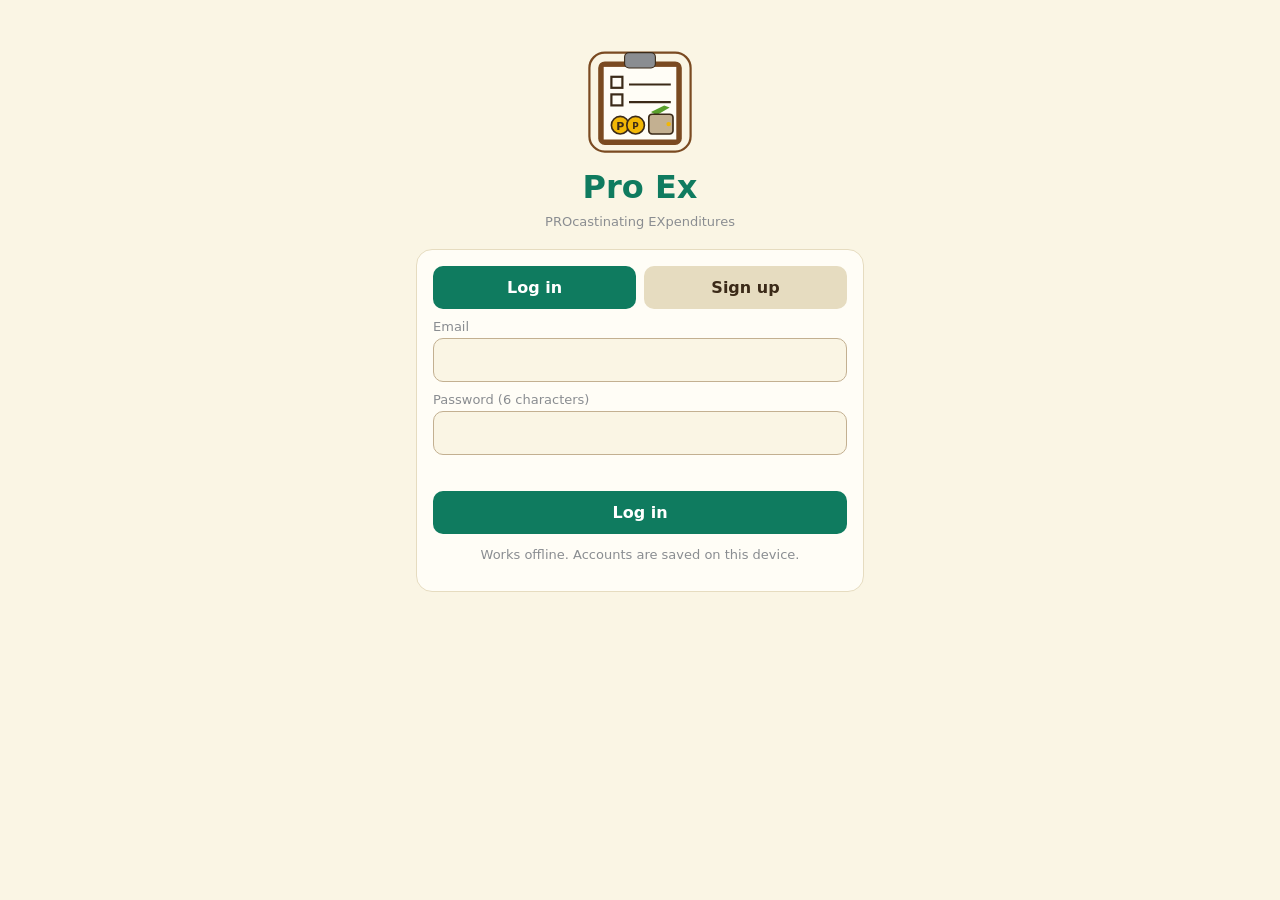
==== public/index.html @ 2d013618 "Add files via upload" ====
<!DOCTYPE html><html lang="en"><head><meta charset="utf-8"><title>PRO-EX</title>
<link rel="manifest" href="manifest.webmanifest">
<meta name="theme-color" content="#0f7b5f">
<meta name="application-name" content="PRO-EX">
<meta name="apple-mobile-web-app-title" content="PRO-EX">
<meta name="apple-mobile-web-app-capable" content="yes">
<meta name="mobile-web-app-capable" content="yes">
<link rel="icon" type="image/png" href="icons/icon-192.png">
<link rel="apple-touch-icon" href="icons/apple-touch-icon.png">
<meta name="viewport" content="width=device-width, initial-scale=1, viewport-fit=cover">
<style>
:root{--em:#0f7b5f;--kh:#c3b091;--br:#7a4a21;--ye:#f2b705;--gr:#8a8d91;--bg:#faf5e4;--card:#fffdf6;--tx:#3b2a18;--bd:#e6dcc0;box-sizing:border-box;padding-top:env(safe-area-inset-top,0px);padding-bottom:env(safe-area-inset-bottom,0px)}
@media(prefers-color-scheme:dark){:root:not([data-theme="light"]){--bg:#1b1812;--card:#26221a;--tx:#f3ecd6;--bd:#3a3326}}
:root[data-theme="dark"]{--bg:#1b1812;--card:#26221a;--tx:#f3ecd6;--bd:#3a3326}
*{box-sizing:border-box}html{scroll-padding-top:env(safe-area-inset-top,0px)}
body{margin:0;background:var(--bg);color:var(--tx);font-family:system-ui,-apple-system,"Segoe UI",sans-serif;min-height:100%}
.wrap{max-width:480px;margin:0 auto;padding:16px 16px 90px}
.card{background:var(--card);border:1px solid var(--bd);border-radius:16px;padding:16px;margin-bottom:14px}
h1,h2,h3{margin:0 0 8px}h2{font-size:18px;color:var(--em)}h3{font-size:15px;color:var(--br)}
label{display:block;font-size:13px;color:var(--gr);margin:10px 0 4px}
input,select{width:100%;padding:12px;border:1px solid var(--kh);border-radius:10px;background:var(--bg);color:var(--tx);font-size:16px}
button{font:inherit;cursor:pointer;border:0;border-radius:10px;padding:12px 16px;background:var(--em);color:#fff;font-weight:600;width:100%;margin-top:12px}
button.alt{background:var(--ye);color:#3b2a18}button.ghost{background:transparent;color:var(--br);border:1px solid var(--kh);width:auto;margin:0;padding:6px 12px;font-size:13px}
.top{display:flex;align-items:center;gap:10px;margin-bottom:14px}.top .t{flex:1}.top b{font-size:20px;color:var(--em)}.top small{display:block;color:var(--gr)}
.badge{font-size:11px;padding:3px 8px;border-radius:99px;background:var(--em);color:#fff}.badge.off{background:var(--gr)}
nav{position:fixed;left:0;right:0;bottom:0;display:flex;background:var(--card);border-top:1px solid var(--bd);padding-bottom:env(safe-area-inset-bottom,0px)}
nav button{flex:1;margin:0;border-radius:0;background:none;color:var(--gr);padding:14px 4px}nav button.on{color:var(--em);box-shadow:inset 0 3px var(--em)}
.big{font-size:34px;font-weight:800;color:var(--em)}.row{display:flex;justify-content:space-between;align-items:center;padding:8px 0;border-bottom:1px dashed var(--bd);gap:8px}
.bar{height:12px;background:var(--bd);border-radius:99px;overflow:hidden}.bar i{display:block;height:100%;background:linear-gradient(90deg,var(--em),var(--ye))}
.grid{display:grid;grid-template-columns:repeat(10,1fr);gap:4px;margin-top:10px}.grid span{aspect-ratio:1;border-radius:5px;background:var(--bd);font-size:9px;display:flex;align-items:center;justify-content:center;color:var(--gr)}.grid .d{background:var(--em);color:#fff}.grid .t{outline:2px solid var(--ye)}
.quote{background:var(--em);color:#fff;border-radius:16px;padding:14px;margin-bottom:14px;font-size:14px}
.tabs{display:flex;gap:8px;margin-bottom:8px}.tabs button{margin:0;background:var(--bd);color:var(--tx)}.tabs button.on{background:var(--em);color:#fff}
.err{color:#b3261e;font-size:13px;margin-top:8px;min-height:16px}.x{background:none;color:var(--gr);width:auto;margin:0;padding:2px 8px}
.mut{color:var(--gr);font-size:13px}
</style></head><body><div class="wrap" id="app"></div>
<script>
var LOGO='<svg viewBox="0 0 100 100" width="__S__" height="__S__"><rect x="4" y="6" width="92" height="90" rx="14" fill="#faf5e4" stroke="#7a4a21" stroke-width="2"/><rect x="12" y="14" width="76" height="76" rx="6" fill="#7a4a21"/><rect x="17" y="19" width="66" height="66" fill="#fffdf6"/><rect x="36" y="6" width="28" height="14" rx="4" fill="#8a8d91" stroke="#3b2a18"/><rect x="24" y="28" width="10" height="10" fill="none" stroke="#3b2a18" stroke-width="2"/><rect x="24" y="44" width="10" height="10" fill="none" stroke="#3b2a18" stroke-width="2"/><path d="M40 35h38M40 51h38" stroke="#3b2a18" stroke-width="2"/><path d="M60 60l12-6 5 2-12 7z" fill="#5aa02c"/><rect x="58" y="62" width="22" height="18" rx="3" fill="#c3b091" stroke="#3b2a18" stroke-width="1.5"/><circle cx="76" cy="71" r="2" fill="#f2b705"/><rect x="24" y="64" width="16" height="16" rx="8" fill="#f2b705" stroke="#3b2a18" stroke-width="1.5"/><circle cx="46" cy="72" r="8" fill="#f2b705" stroke="#3b2a18" stroke-width="1.5"/><text x="32" y="76" font-size="10" font-weight="700" text-anchor="middle" fill="#3b2a18">P</text><text x="46" y="75" font-size="8" font-weight="700" text-anchor="middle" fill="#3b2a18">P</text></svg>';
var logo=function(s){return LOGO.replace(/__S__/g,s)};
var Q=["Small savings every day build big futures.","Don't procrastinate your expenses, plan them!","Every peso saved today is freedom tomorrow.","Consistency beats amount. Save a little, daily.","Future you says thank you.","Skip one impulse buy today. Your goal gets closer.","Progress, not perfection. Keep the streak alive!"];
var SPLIT=[["🍱 Food",.5],["🚌 Transport",.25],["📚 School needs",.15],["🎈 Wants / treats",.1]];
var $=function(id){return document.getElementById(id)};
var esc=function(s){return String(s).replace(/[&<>"']/g,function(c){return{"&":"&amp;","<":"&lt;",">":"&gt;",'"':"&quot;","'":"&#39;"}[c]})};
var peso=function(n){return "₱"+(Math.round(n*100)/100).toLocaleString(undefined,{minimumFractionDigits:2,maximumFractionDigits:2})};
var today=function(){var d=new Date();return new Date(d-d.getTimezoneOffset()*6e4).toISOString().slice(0,10)};
var addDays=function(s,n){var d=new Date(s+"T00:00:00Z");d.setUTCDate(d.getUTCDate()+n);return d.toISOString().slice(0,10)};
function ls(k,v){try{if(v===undefined){var r=localStorage.getItem(k);return r?JSON.parse(r):null}localStorage.setItem(k,JSON.stringify(v));return true}catch(e){return null}}
var mem={users:{}};
var users=function(){return ls("proex_users")||mem.users};
var hash=function(s){var h=5381;for(var i=0;i<s.length;i++)h=((h<<5)+h+s.charCodeAt(i))|0;return String(h)};
var U=null,D=null,tab="today",mode="login",err="",editing=false;
function save(){ls("proex_v2_"+U.email,D)}
function boot(){var e=ls("proex_session");var us=users();if(e&&us[e]){U=us[e];D=ls("proex_v2_"+e);if(!D||!D.days)D={goal:null,days:{}}}render()}
window.addEventListener("online",render);window.addEventListener("offline",render);
function setMode(m){mode=m;err="";render()}
function fail(m){err=m;$("err").textContent=m}
function signup(){var n=$("n").value.trim(),e=$("e").value.trim().toLowerCase(),p=$("p").value;
 if(!n)return fail("Please enter your name.");if(!/^\S+@\S+\.\S+$/.test(e))return fail("Enter a valid email.");
 if(p.length!==6)return fail("Password must be exactly 6 characters.");
 var us=users();if(us[e])return fail("Email already registered. Please log in.");
 us[e]={name:n,email:e,pw:hash(p)};if(!ls("proex_users",us))mem.users=us;ls("proex_session",e);boot()}
function login(){var e=$("e").value.trim().toLowerCase(),p=$("p").value,u=users()[e];
 if(!u||u.pw!==hash(p))return fail("Wrong email or password.");ls("proex_session",e);boot()}
function logout(){ls("proex_session","");U=null;D=null;mode="login";tab="today";render()}
function go(t){tab=t;render()}
function genDay(){var td=today(),al=+$("al").value,sv=+$("sv").value;
 if(!(al>0))return alert("Enter your allowance for today.");if(!(sv>=0)||sv>al)return alert("Savings must be between 0 and your allowance.");
 var t=D.days[td]||{exp:[],done:false};t.allow=al;t.save=sv;D.days[td]=t;
 if(!D.goal)D.goal={ds:sv||1,days:+$("dur").value,start:td};editing=false;save();render()}
function addExp(){var td=today(),l=$("el").value.trim()||"Expense",a=+$("ea").value;if(!(a>0))return;D.days[td].exp.push({l:l,a:a,id:Date.now()});save();render()}
function delExp(id){var t=D.days[today()];t.exp=t.exp.filter(function(x){return x.id!==id});save();render()}
function toggleDone(){var t=D.days[today()];t.done=!t.done;save();render()}
function addLeft(l){var t=D.days[today()];t.save+=l;save();render()}
function edit(){editing=true;render()}
function setGoal(){var ds=+$("gds").value;if(!(ds>0))return;D.goal.ds=ds;D.goal.days=+$("gdur").value;save();render()}
function restart(){if(confirm("Restart your challenge from today? Your daily history is kept.")){D.goal.start=today();save();render()}}
function spent(t){return t.exp.reduce(function(s,x){return s+x.a},0)}
function streak(){var s=0,d=today(),has=function(x){return D.days[x]&&D.days[x].done};if(!has(d))d=addDays(d,-1);while(has(d)){s++;d=addDays(d,-1)}return s}
function render(){var A=$("app");
 if(!U){A.innerHTML='<div style="text-align:center;margin:30px 0 20px">'+logo(110)+'<h1 style="color:var(--em);margin-top:8px">Pro Ex</h1><div class="mut">PROcastinating EXpenditures</div></div><div class="card"><div class="tabs"><button class="'+(mode=="login"?"on":"")+'" onclick="setMode(\'login\')">Log in</button><button class="'+(mode=="signup"?"on":"")+'" onclick="setMode(\'signup\')">Sign up</button></div>'+
 (mode=="signup"?'<label>Name</label><input id="n" autocomplete="name">':"")+'<label>Email</label><input id="e" type="email" autocomplete="email"><label>Password (6 characters)</label><input id="p" type="password" maxlength="6" autocomplete="current-password"><div class="err" id="err">'+esc(err)+'</div><button onclick="'+(mode=="signup"?"signup()":"login()")+'">'+(mode=="signup"?"Create account":"Log in")+'</button><p class="mut" style="text-align:center">Works offline. Accounts are saved on this device.</p></div>';return}
 var on=navigator.onLine,td=today(),t=D.days[td],G=D.goal,h='<div class="top">'+logo(44)+'<div class="t"><b>Pro Ex</b><small>Hi, '+esc(U.name)+'</small></div><span class="badge '+(on?"":"off")+'">'+(on?"Online":"Offline")+'</span><button class="ghost" onclick="logout()">Log out</button></div>';
 var dl=new Date().toLocaleDateString(undefined,{weekday:"long",month:"long",day:"numeric"});
 if(tab=="today"){
  if(!t||editing){h+='<div class="card"><h2>Plan your day</h2><div class="mut">'+dl+(t?"":" · Open Pro Ex every day to plan a new budget")+'</div><label>Allowance for today (₱)</label><input id="al" type="number" inputmode="decimal" value="'+(t?t.allow:"")+'"><label>Savings for today (₱)</label><input id="sv" type="number" inputmode="decimal" value="'+(t?t.save:(G?G.ds:""))+'">'+(G?"":'<label>Savings challenge length</label><select id="dur"><option value="30">1 month (30 days)</option><option value="70">10 weeks (70 days)</option></select>')+'<button onclick="genDay()">Generate budget plan</button></div>'}
  else{var sp=spent(t),b=t.allow-t.save,left=b-sp;
   h+='<div class="card"><h2>Today\'s budget · '+dl+'</h2><div class="mut">You can spend</div><div class="big">'+peso(b)+'</div><div class="row"><span>Allowance</span><b>'+peso(t.allow)+'</b></div><div class="row"><span>Savings</span><b style="color:var(--em)">'+peso(t.save)+'</b></div><h3 style="margin-top:12px">Suggested split</h3>'+SPLIT.map(function(s){return '<div class="row"><span>'+s[0]+'</span><b>'+peso(b*s[1])+'</b></div>'}).join("")+'<button class="ghost" style="margin-top:12px" onclick="edit()">Change allowance / savings</button></div>'+
   '<div class="card"><div class="mut">Left to spend today</div><div class="big" style="color:'+(left<0?"#b3261e":"var(--em)")+'">'+peso(left)+'</div><div class="bar"><i style="width:'+Math.min(100,b?sp/b*100:100)+'%"></i></div><div class="mut" style="margin-top:6px">Spent '+peso(sp)+' of '+peso(b)+'</div>'+(left<0?'<p class="err">Over budget! Skip the next purchase.</p>':"")+(left>0&&sp>0?'<button class="alt" onclick="addLeft('+left+')">Save my leftover '+peso(left)+' too</button>':"")+'<button onclick="toggleDone()" style="'+(t.done?"background:var(--br)":"")+'">'+(t.done?"✓ Savings set aside (tap to undo)":"I set aside today\'s savings")+'</button></div>'+
   '<div class="card"><h3>Add expense</h3><input id="el" placeholder="What for? (e.g. Lunch)"><label>Amount (₱)</label><input id="ea" type="number" inputmode="decimal"><button class="alt" onclick="addExp()">Add expense</button></div><div class="card"><h3>Today\'s expenses</h3>'+(t.exp.length?t.exp.map(function(x){return '<div class="row"><span>'+esc(x.l)+'</span><span>'+peso(x.a)+'<button class="x" onclick="delExp('+x.id+')">✕</button></span></div>'}).join(""):'<div class="mut">Nothing spent yet. Nice!</div>')+'</div>'}}
 if(tab=="goal"){if(!G){h+='<div class="card">Make your first daily plan on the Today tab to start your savings challenge.</div>'}else{
  var keys=Object.keys(D.days).sort().reverse(),tot=keys.reduce(function(s,k){return s+(D.days[k].done?D.days[k].save:0)},0),tg=G.ds*G.days,pc=Math.min(100,tot/tg*100),cells="";
  for(var i=0;i<G.days;i++){var d=addDays(G.start,i);cells+='<span class="'+(D.days[d]&&D.days[d].done?"d ":"")+(d==td?"t":"")+'">'+(i+1)+'</span>'}
  var di=Math.floor((new Date(td)-new Date(G.start))/864e5)+1;
  h+='<div class="quote">💡 '+Q[new Date().getDate()%Q.length]+'</div><div class="card"><h2>Savings goal</h2><div class="mut">Saved so far</div><div class="big">'+peso(tot)+'</div><div class="bar"><i style="width:'+pc+'%"></i></div><div class="mut" style="margin-top:6px">'+Math.round(pc)+'% of '+peso(tg)+' · Day '+Math.max(1,Math.min(di,G.days))+' of '+G.days+' · 🔥 '+streak()+'-day streak</div><div class="grid">'+cells+'</div></div>'+
  '<div class="card"><h3>Challenge settings</h3><label>Daily saving target (₱)</label><input id="gds" type="number" inputmode="decimal" value="'+G.ds+'"><label>Length</label><select id="gdur"><option value="30"'+(G.days==30?" selected":"")+'>1 month (30 days)</option><option value="70"'+(G.days==70?" selected":"")+'>10 weeks (70 days)</option></select><button onclick="setGoal()">Update goal</button><button class="ghost" style="margin-top:12px" onclick="restart()">Restart challenge</button></div>'+
  '<div class="card"><h3>Daily history</h3>'+keys.map(function(k){var x=D.days[k];return '<div class="row"><span>'+k+'<br><span class="mut">Allowance '+peso(x.allow)+' · Spent '+peso(spent(x))+'</span></span><b style="color:'+(x.done?"var(--em)":"var(--gr)")+'">'+(x.done?"✓ ":"")+peso(x.save)+'</b></div>'}).join("")+'</div>'}}
 h+='<nav><button class="'+(tab=="today"?"on":"")+'" onclick="go(\'today\')">📋<br>Today</button><button class="'+(tab=="goal"?"on":"")+'" onclick="go(\'goal\')">🪙<br>Savings</button></nav>';
 A.innerHTML=h}
boot();
if("serviceWorker" in navigator){window.addEventListener("load",function(){navigator.serviceWorker.register("sw.js").catch(function(){})})}
</script></body></html>
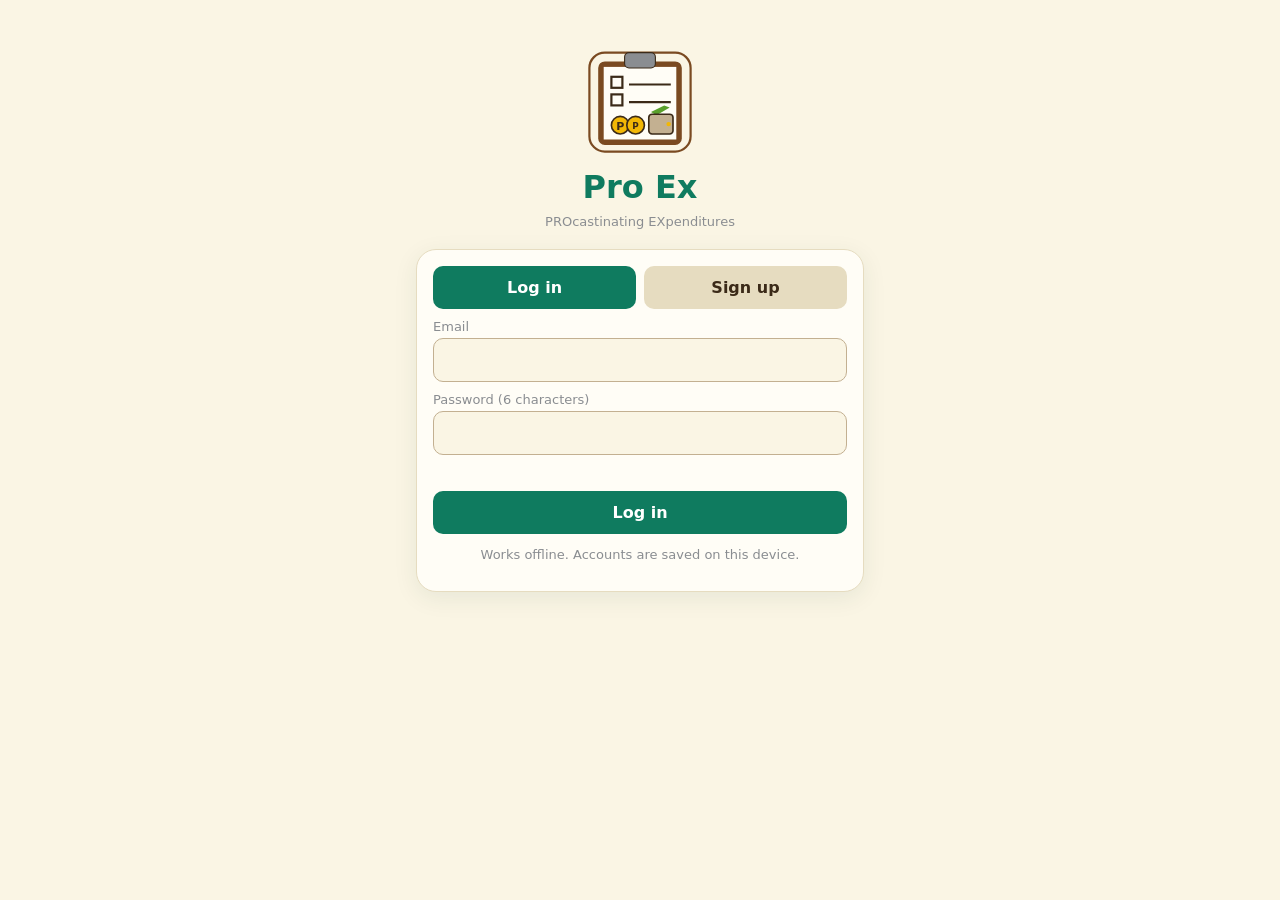
==== commit 7bb569a8: "Add files via upload" ====
--- a/public/index.html
+++ b/public/index.html
@@ -32,7 +32,9 @@
 .tabs{display:flex;gap:8px;margin-bottom:8px}.tabs button{margin:0;background:var(--bd);color:var(--tx)}.tabs button.on{background:var(--em);color:#fff}
 .err{color:#b3261e;font-size:13px;margin-top:8px;min-height:16px}.x{background:none;color:var(--gr);width:auto;margin:0;padding:2px 8px}
 .mut{color:var(--gr);font-size:13px}
-</style></head><body><div class="wrap" id="app"></div>
+</style><link rel="stylesheet" href="enhance.css">
+<link rel="stylesheet" href="modules.css">
+</head><body><div class="wrap" id="app"></div>
 <script>
 var LOGO='<svg viewBox="0 0 100 100" width="__S__" height="__S__"><rect x="4" y="6" width="92" height="90" rx="14" fill="#faf5e4" stroke="#7a4a21" stroke-width="2"/><rect x="12" y="14" width="76" height="76" rx="6" fill="#7a4a21"/><rect x="17" y="19" width="66" height="66" fill="#fffdf6"/><rect x="36" y="6" width="28" height="14" rx="4" fill="#8a8d91" stroke="#3b2a18"/><rect x="24" y="28" width="10" height="10" fill="none" stroke="#3b2a18" stroke-width="2"/><rect x="24" y="44" width="10" height="10" fill="none" stroke="#3b2a18" stroke-width="2"/><path d="M40 35h38M40 51h38" stroke="#3b2a18" stroke-width="2"/><path d="M60 60l12-6 5 2-12 7z" fill="#5aa02c"/><rect x="58" y="62" width="22" height="18" rx="3" fill="#c3b091" stroke="#3b2a18" stroke-width="1.5"/><circle cx="76" cy="71" r="2" fill="#f2b705"/><rect x="24" y="64" width="16" height="16" rx="8" fill="#f2b705" stroke="#3b2a18" stroke-width="1.5"/><circle cx="46" cy="72" r="8" fill="#f2b705" stroke="#3b2a18" stroke-width="1.5"/><text x="32" y="76" font-size="10" font-weight="700" text-anchor="middle" fill="#3b2a18">P</text><text x="46" y="75" font-size="8" font-weight="700" text-anchor="middle" fill="#3b2a18">P</text></svg>';
 var logo=function(s){return LOGO.replace(/__S__/g,s)};
@@ -97,4 +99,6 @@
  A.innerHTML=h}
 boot();
 if("serviceWorker" in navigator){window.addEventListener("load",function(){navigator.serviceWorker.register("sw.js").catch(function(){})})}
-</script></body></html>
+</script>
+<script src="enhance.js"></script>
+<script src="modules.js"></script></body></html>
--- a/public/enhance.css
+++ b/public/enhance.css
@@ -0,0 +1,26 @@
+/* PRO-EX enhancements: desktop layout + savings adjustment styles. Uses the app's existing colors. */
+:root{--ok:#0f7b5f;--warn:#7a4a21;--bad:#b3261e}
+.pxgrid{display:grid;grid-template-columns:repeat(2,minmax(0,1fr));gap:10px;margin:8px 0 12px}
+.pxs{display:flex;flex-direction:column;gap:2px;padding:12px;border:1px solid var(--bd);border-radius:12px;background:var(--bg)}
+.pxi{font-size:20px}.pxl{font-size:12px;color:var(--gr)}.pxs b{font-size:19px}
+.pxs.good b{color:var(--ok)}.pxs.warn b{color:var(--warn)}.pxs.bad b{color:var(--bad)}
+.pxmsg{padding:12px 14px;border-radius:12px;font-size:14px;margin:6px 0 12px;border-left:5px solid var(--ok);background:rgba(15,123,95,.12)}
+.pxmsg.warn{border-color:var(--ye);background:rgba(242,183,5,.18)}
+.pxmsg.bad{border-color:var(--bad);background:rgba(179,38,30,.12)}
+.pxbar.warn i{background:var(--ye)}.pxbar.bad i{background:var(--bad)}
+.pxnote{margin-top:8px}
+#pxToast{position:fixed;left:50%;top:calc(env(safe-area-inset-top,0px) + 12px);transform:translate(-50%,-200%);max-width:min(92vw,520px);padding:12px 16px;border-radius:12px;color:#fff;font-size:14px;z-index:50;transition:transform .25s;box-shadow:0 6px 20px rgba(0,0,0,.25);background:var(--em)}
+#pxToast.show{transform:translate(-50%,0)}#pxToast.warn{background:var(--br)}#pxToast.bad{background:var(--bad)}
+@media(min-width:700px){.pxgrid{grid-template-columns:repeat(3,minmax(0,1fr))}}
+@media(min-width:700px) and (max-width:899px){body.in #app{max-width:680px}}
+@media(min-width:900px){
+ body.in nav{top:0;right:auto;width:200px;flex-direction:column;justify-content:flex-start;padding:24px 12px;border-top:0;border-right:1px solid var(--bd)}
+ body.in nav button{display:flex;align-items:center;gap:10px;text-align:left;padding:14px;border-radius:12px;margin:0 0 6px;box-shadow:none;font-size:16px}
+ body.in nav button.on{background:rgba(15,123,95,.12);box-shadow:none}
+ body.in nav button br{display:none}
+ body.in #app{max-width:none;margin:0 0 0 200px;padding:28px max(32px,calc((100vw - 200px - 1080px)/2)) 40px;display:grid;grid-template-columns:repeat(2,minmax(0,1fr));gap:0 20px;align-items:start}
+ body.in #app>.top,body.in #app>.quote,body.in #app>.pxpanel{grid-column:1/-1}
+ body.in #app>.card.solo{grid-column:1/-1;max-width:560px}
+ .pxgrid{grid-template-columns:repeat(6,minmax(0,1fr))}
+}
+.pxsplit summary{cursor:pointer;font-weight:600;color:var(--br)}.pxsp{display:grid;grid-template-columns:repeat(2,minmax(0,1fr));gap:0 12px;margin-top:6px}.pxsp label{margin:8px 0 0}
--- a/public/modules.css
+++ b/public/modules.css
@@ -0,0 +1,31 @@
+/* PRO-EX modules: modern look, home, habits, budget, history, dark-mode toggle */
+.card{border-radius:20px;box-shadow:0 6px 24px rgba(11,61,46,.08);transition:transform .2s,box-shadow .2s}
+.card:hover{transform:translateY(-2px);box-shadow:0 10px 28px rgba(11,61,46,.14)}
+button{transition:transform .15s,filter .15s}button:hover{filter:brightness(1.08);transform:translateY(-1px)}button:active{transform:none}
+:focus-visible{outline:3px solid var(--ye);outline-offset:2px}
+@keyframes pxIn{from{opacity:0;transform:translateY(10px)}to{opacity:1;transform:none}}@keyframes pxf{50%{transform:translateY(-16px) rotate(8deg)}}
+.pxpage,#app>.card,#app>.quote{animation:pxIn .35s ease both}.pxpage{grid-column:1/-1}
+.pxhero{position:relative;overflow:hidden;text-align:center;padding:32px 18px;border-radius:24px;color:#fff;background:linear-gradient(135deg,#0b3d2e,#0f7b5f 70%,#2e9a74);box-shadow:0 10px 30px rgba(11,61,46,.25);margin-bottom:16px}
+.pxhero>*{position:relative}.pxhero h1{color:#fff;margin:6px 0 0;font-size:38px;letter-spacing:2px}.pxhero p{color:#e3f3ea;margin:6px 0}.pxsub{font-size:13px;letter-spacing:1px}
+.pxhero .pxmotto{color:var(--ye);font-size:20px;margin:14px 0 6px}
+.pxcoins i{position:absolute;font-style:normal;font-size:28px;opacity:.3;animation:pxf 6s ease-in-out infinite}
+.pxcoins i:nth-child(1){left:6%;top:12%}.pxcoins i:nth-child(2){right:8%;top:10%;animation-delay:1s}.pxcoins i:nth-child(3){left:12%;bottom:12%;animation-delay:2s}.pxcoins i:nth-child(4){right:12%;bottom:14%;animation-delay:3s}.pxcoins i:nth-child(5){left:48%;top:4%;animation-delay:4s}
+.pxbtns{display:flex;flex-wrap:wrap;gap:10px;margin-top:16px}.pxbtns button{flex:1 1 150px;width:auto;margin:0}.pxbtns .pxwh{background:rgba(255,255,255,.16);border:1px solid rgba(255,255,255,.55)}
+.pxfeat{display:grid;grid-template-columns:1fr;gap:12px;margin-bottom:14px}
+.pxfc{display:flex;flex-direction:column;align-items:flex-start;gap:4px;text-align:left;background:var(--card);color:var(--tx);border:1px solid var(--bd);border-radius:20px;padding:18px;margin:0;width:auto;box-shadow:0 6px 24px rgba(11,61,46,.08)}
+.pxfc span{font-size:30px}.pxfc b{color:var(--em)}.pxfc small{color:var(--gr);font-size:13px}
+.pxtip{display:flex;align-items:center;gap:12px}.pxtip>span{font-size:30px}.pxtip div{flex:1}.pxtip p{margin:4px 0 0}
+.pxh{display:grid;grid-template-columns:1fr 1fr;gap:6px 8px}.pxh label{grid-column:1/-1;margin:10px 0 0}
+.pxdw{display:flex;gap:16px;align-items:center;flex-wrap:wrap}.pxd{width:150px;height:150px}.pxlgw{flex:1;min-width:150px}
+.pxlg{display:flex;align-items:center;gap:8px;font-size:13px;padding:3px 0}.pxlg i{width:11px;height:11px;border-radius:3px;flex:none}.pxlg b{margin-left:auto}
+.pxer{display:grid;grid-template-columns:1fr 84px 38px 38px;gap:6px;margin:6px 0}.pxer button{margin:0;width:auto;padding:6px}.pxstar{background:var(--bd);color:var(--gr)}.pxstar.on{background:var(--ye);color:#3b2a18}
+.pxrow2{display:flex;gap:8px;flex-wrap:wrap}.pxrow2>*{flex:1 1 140px}.pxrow2 button{margin-top:10px}
+.pxtw{overflow-x:auto}.pxt{width:100%;border-collapse:collapse;font-size:13px}.pxt th,.pxt td{padding:6px;border-bottom:1px dashed var(--bd);text-align:right}.pxt th:first-child,.pxt td:first-child{text-align:left}
+.pxbars{display:flex;gap:8px;align-items:flex-end;height:130px}.pxbars div{flex:1;height:100%;display:flex;flex-direction:column;justify-content:flex-end;align-items:center;font-size:11px;color:var(--gr);gap:4px}
+.pxbars i{width:100%;border-radius:8px 8px 0 0;background:linear-gradient(var(--em),#3aa17e);min-height:2px;transition:height .5s}.pxbars i.o{background:var(--bad)}
+button:disabled{opacity:.5;cursor:not-allowed;transform:none}
+.pxnav button{display:flex;flex-direction:column;align-items:center;gap:2px;font-size:10px;padding:8px 0;min-width:0}.pxnav button span:first-child{font-size:19px}
+.pxth{margin-right:6px}
+@media(min-width:700px){.pxfeat{grid-template-columns:repeat(3,1fr)}}
+@media(min-width:900px){body.in .pxnav button{flex-direction:row;font-size:15px;padding:12px 14px}.pxnav button span:first-child{font-size:20px}.pxhero{padding:48px 28px}.pxhero h1{font-size:50px}}
+@media(prefers-reduced-motion:reduce){*{animation:none!important;transition:none!important}}
